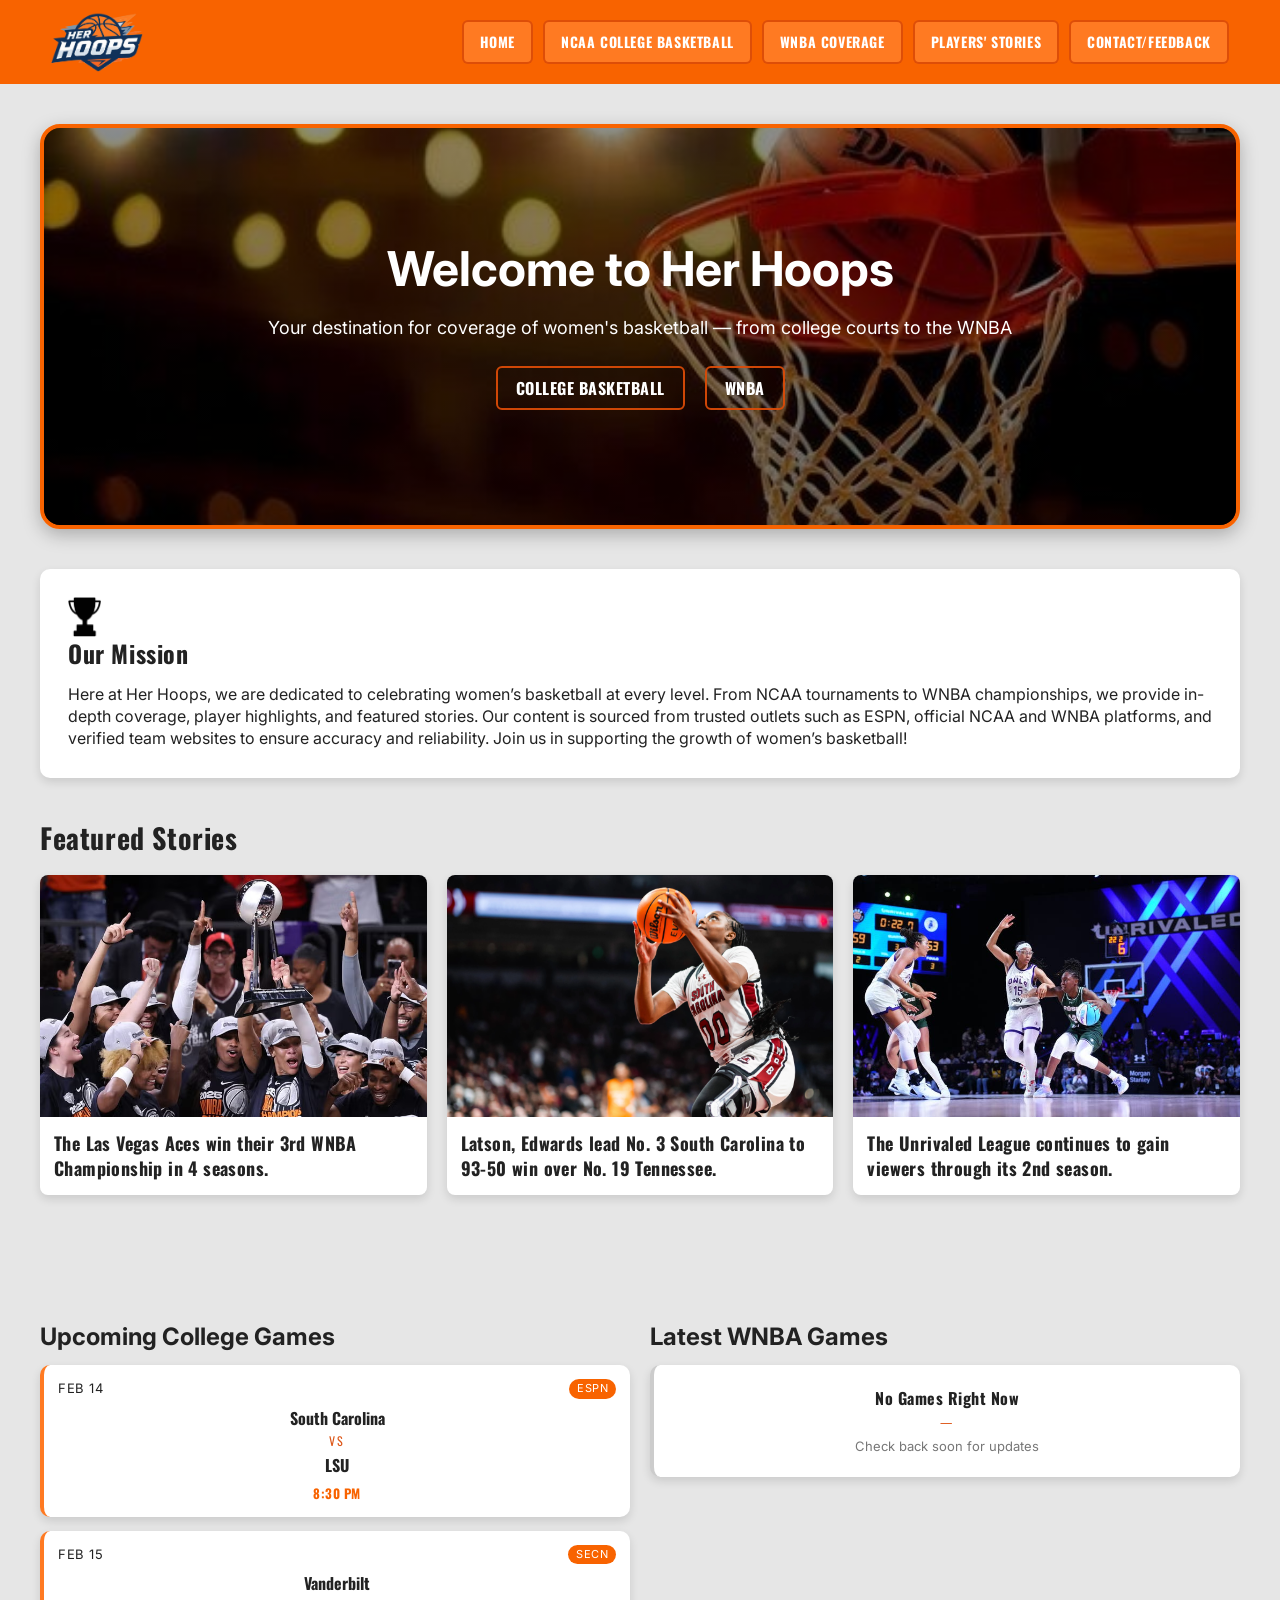
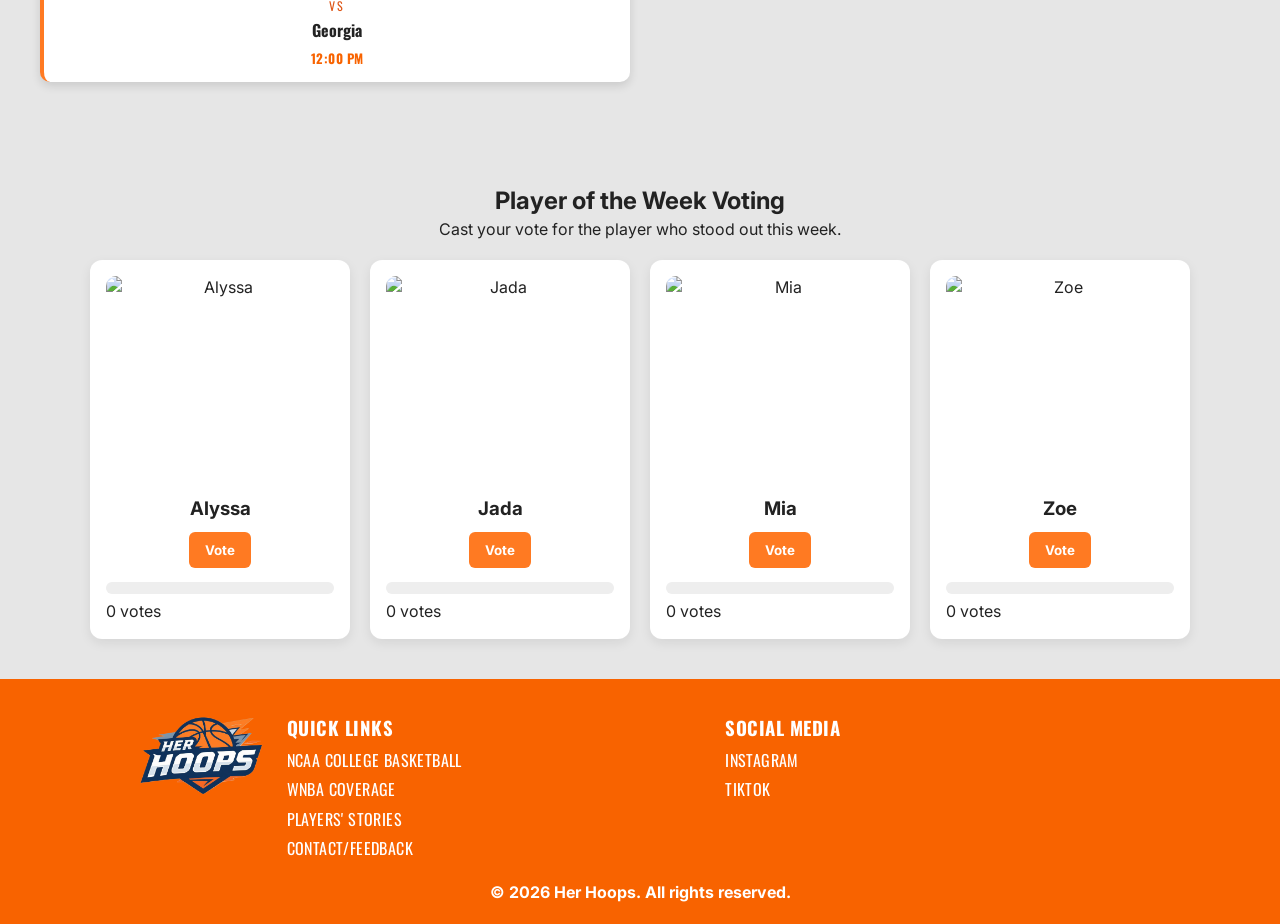
==== index.html @ 9f26d89b "Update index.html" ====
<!DOCTYPE html> 
<html lang="en">
<head>
<meta charset="UTF-8">
<meta name="viewport" content="width=device-width, initial-scale=1.0">
<title>Her Hoops</title>
<link rel="stylesheet" href="stylesheet.css">
<link rel="stylesheet" href="base.css">
<style>
    .index-hero {
  background: url("images/defaultbanner.jpg") no-repeat center/cover;
  height: clamp(380px, 45vh, 550px);
  display: flex;
  justify-content: center;
  align-items: center;
  text-align: center;
  color: white;
  position: relative;
  overflow: hidden;
}

.index-hero::before {
  content: "";
  position: absolute;
  inset: 0;
  background: linear-gradient(180deg, rgba(0,0,0,0.45) 0%, rgba(0,0,0,0.55) 100%);
  z-index: 0;
}
.index-hero-content { 
  position: relative;
  z-index: 1; 
  padding: 0 clamp(12px, 5vw, 40px); 
}
.index-hero h1 {
  font-size: clamp(28px, 4vw, 48px); 
  margin-bottom: 12px; 
}
.index-hero p { 
  margin-bottom: 18px; 
  font-size: clamp(14px, 1.6vw, 18px); 
}
.index-hero-btn {
  text-decoration: none;
  padding: 10px 18px;
  margin: 8px;
  border-radius: 6px;
  color: white;
  font-weight: bold;
  border: 2px solid var(--brand-dark);
  display: inline-block;
  transition: 0.25s ease;
}
.index-hero-btn:hover,
.index-hero-btn:focus {
  background: white;
  color: var(--brand);
}
</style>
</head>

<body>

<!-- NAVBAR -->
<header>
    <div class="logo">
        <a href="index.html">
    <img src="images/logo.png" alt="Her Hoops Logo">
        </a>
</div>
    <nav>
        <a href="#">Home</a>
        <a href="NCAACollegeBasketball.html">NCAA College Basketball</a>
        <a href="WNBACoverage.html">WNBA Coverage</a>
        <a href="PlayersStories.html">Players' Stories</a>
        <a href="Contact.html">Contact/Feedback</a>
    </nav>
</header>

<!-- HERO -->
<section class="index-hero">
    <div class="index-hero-content">
        <h1>Welcome to Her Hoops</h1>
        <p>Your destination for coverage of women's basketball — from college courts to the WNBA</p>
        <a href="NCAACollegeBasketball.html" class="hero-btn">College Basketball</a>
        <a href="WNBACoverage.html" class="hero-btn">WNBA</a>
    </div>
</section>

<!-- MISSION -->
<section class="mission">
    <h2><img src="images/trophy.png" style="height: 40px; width: auto; vertical-align: middle; margin-right: 8px;">Our Mission</h2>
    <p>
        Here at Her Hoops, we are dedicated to celebrating women’s basketball at every level. From NCAA tournaments to WNBA 
        championships, we provide in-depth coverage, player highlights, and featured stories. Our content is sourced from 
        trusted outlets such as ESPN, official NCAA and WNBA platforms, and verified team websites to ensure accuracy and 
        reliability. Join us in supporting the growth of women’s basketball!
    </p>
</section>

<!-- FEATURED STORIES -->
<section class="featured">
  <h2>Featured Stories</h2>

  <div class="cards">
    <a href="https://www.espn.com/wnba/story/_/id/46556964/las-vegas-aces-sweep-phoenix-mercury-4-games-win-2025-wnba-championship" class="card-link">
      <div class="card">
        <img src="images/aces.avif" alt="Las Vegas Aces Basketball Team">
        <h3>The Las Vegas Aces win their 3rd WNBA Championship in 4 seasons.</h3>
      </div>
    </a>

    <a href="https://gamecocksonline.com/news/2026/02/08/latson-edwards-lead-no-3-south-carolina-to-93-50-win-over-no-19-tennessee/" class="card-link">
      <div class="card">
        <img src="images/taniya.webp" alt="Ta'Niya Latson">
        <h3>Latson, Edwards lead No. 3 South Carolina to 93-50 win over No. 19 Tennessee.</h3>
      </div>
    </a>

    <a href="https://www.unrivaled.basketball/news/unrivaled-numbers-in-season-2-2xxhf3n3q35f" class="card-link">
      <div class="card">
        <img src="images/unrivaled.jpeg" alt="Unrivaled League">
        <h3>The Unrivaled League continues to gain viewers through its 2nd season.</h3>
      </div>
    </a>
  </div>
</section>
<br><br>
<!-- GAMES -->
<section class="games">
    <div>
  <h2>Upcoming College Games</h2>

  <div class="upcoming-mini-grid">

    <div class="mini-game-card">
      <div class="mini-top">
        <span>Feb 14</span>
        <span class="mini-network">ESPN</span>
      </div>

      <div class="mini-matchup">
        <div class="mini-team">South Carolina</div>
        <div class="mini-vs">VS</div>
        <div class="mini-team">LSU</div>
      </div>

      <div class="mini-time">8:30 PM</div>
    </div>

    <div class="mini-game-card">
      <div class="mini-top">
        <span>Feb 15</span>
        <span class="mini-network">SECN</span>
      </div>

      <div class="mini-matchup">
        <div class="mini-team">Vanderbilt</div>
        <div class="mini-vs">VS</div>
        <div class="mini-team">Georgia</div>
      </div>

      <div class="mini-time">12:00 PM</div>
    </div>

  </div>
</div>

    <div>
  <h2>Latest WNBA Games</h2>

  <div class="upcoming-mini-grid">

    <div class="mini-game-card empty">
      <div class="mini-matchup">
        <div class="mini-team">No Games Right Now</div>
        <div class="mini-vs">—</div>
        <div class="mini-subtext">Check back soon for updates</div>
      </div>
    </div>

  </div>
</div>
</section>
    <br>
<section class="player-vote-section">
  <h2>Player of the Week Voting</h2>
  <p>Cast your vote for the player who stood out this week.</p>

  <div class="player-grid" id="playerGrid">
    <div class="player-card" data-player="Alyssa">
      <img src="images/player1.jpg" alt="Alyssa">
      <h3>Alyssa</h3>
      <button class="vote-btn">Vote</button>
      <div class="results">
        <div class="bar"><div class="fill" id="bar-Alyssa"></div></div>
        <span id="count-Alyssa">0 votes</span>
      </div>
    </div>

    <div class="player-card" data-player="Jada">
      <img src="images/player2.jpg" alt="Jada">
      <h3>Jada</h3>
      <button class="vote-btn">Vote</button>
      <div class="results">
        <div class="bar"><div class="fill" id="bar-Jada"></div></div>
        <span id="count-Jada">0 votes</span>
      </div>
    </div>

    <div class="player-card" data-player="Mia">
      <img src="images/player3.jpg" alt="Mia">
      <h3>Mia</h3>
      <button class="vote-btn">Vote</button>
      <div class="results">
        <div class="bar"><div class="fill" id="bar-Mia"></div></div>
        <span id="count-Mia">0 votes</span>
      </div>
    </div>

    <div class="player-card" data-player="Zoe">
      <img src="images/player4.jpg" alt="Zoe">
      <h3>Zoe</h3>
      <button class="vote-btn">Vote</button>
      <div class="results">
        <div class="bar"><div class="fill" id="bar-Zoe"></div></div>
        <span id="count-Zoe">0 votes</span>
      </div>
    </div>
  </div>

  <p id="voteMessage"></p>
</section>
  <!-- Footer -->
<footer>
    <div class="footer-container">
        <div class="footer-logo">
      <img src="images/logo.png" alt="Her Hoops Logo">
    </div>
        <div class="footer-column">
    <h3>Quick Links</h3>
    <p><a href="NCAACollegeBasketball.html">NCAA College Basketball</a></p>
    <p><a href="WNBACoverage.html">WNBA Coverage</a></p>
    <p><a href="PlayersStories.html">Players' Stories</a></p>
    <p><a href="Contact.html">Contact/Feedback</a></p>
    </div>
        <div class="footer-column">
    <h3>Social Media</h3>
    <p><a href="https://www.instagram.com">Instagram</a></p>
    <p><a href="https://www.tiktok.com">TikTok</a></p>
</div>
    </div>

    <div class="copyright">
        © 2026 Her Hoops. All rights reserved.
    </div>
</footer>
    <script>
  const votes = {
    Alyssa: 0,
    Jada: 0,
    Mia: 0,
    Zoe: 0
  };

  const storageKey = "herHoopsVote";
  const voteMessage = document.getElementById("voteMessage");

  function updateResults() {
    const totalVotes = Object.values(votes).reduce((sum, value) => sum + value, 0);

    for (const player in votes) {
      const countEl = document.getElementById(`count-${player}`);
      const barEl = document.getElementById(`bar-${player}`);
      const playerVotes = votes[player];
      const percent = totalVotes === 0 ? 0 : (playerVotes / totalVotes) * 100;

      countEl.textContent = `${playerVotes} vote${playerVotes !== 1 ? "s" : ""}`;
      barEl.style.width = `${percent}%`;
    }
  }

  function loadSavedVote() {
    const savedVote = localStorage.getItem(storageKey);
    if (savedVote && votes.hasOwnProperty(savedVote)) {
      votes[savedVote] = 1;
      document.querySelectorAll(".vote-btn").forEach(btn => {
        btn.disabled = true;
        btn.textContent = "Voted";
      });
      voteMessage.textContent = `You already voted for ${savedVote}.`;
    }
    updateResults();
  }

  document.querySelectorAll(".player-card").forEach(card => {
    const player = card.dataset.player;
    const button = card.querySelector(".vote-btn");

    button.addEventListener("click", () => {
      if (localStorage.getItem(storageKey)) {
        voteMessage.textContent = "You have already voted.";
        return;
      }

      votes[player] += 1;
      localStorage.setItem(storageKey, player);

      document.querySelectorAll(".vote-btn").forEach(btn => {
        btn.disabled = true;
        btn.textContent = "Voted";
      });

      voteMessage.textContent = `Thanks for voting for ${player}!`;
      updateResults();
    });
  });

  loadSavedVote();
</script>
</body>
</html>
---- stylesheet.css ----
/* Index Hero */
.hero {
  background: url("images/homepage banner.jpg") no-repeat center / cover;
  min-height: clamp(280px, 45vh, 550px);
  display: flex;
  justify-content: center;
  align-items: center;
  text-align: center;
  color: white;
  position: relative;
  overflow: hidden;
  margin-top: 12px;
  border-radius: 0 0 24px 24px;
  width: 100%;
}

.hero::before {
  content: "";
  position: absolute;
  inset: 0;
  background: linear-gradient(
    180deg,
    rgba(0, 0, 0, 0.45) 0%,
    rgba(0, 0, 0, 0.55) 100%
  );
  z-index: 0;
}

.hero-content {
  position: relative;
  z-index: 1;
  padding: 0 clamp(16px, 5vw, 40px);
  max-width: 800px;
  width: 100%;
}

.hero h1 {
  font-size: clamp(28px, 5vw, 48px);
  margin-bottom: 12px;
  line-height: 1.1;
  overflow-wrap: anywhere;
  font-family: 'Oswald', Arial, sans-serif;
  text-transform: uppercase;
  letter-spacing: 1px;
}

.hero p {
  margin-bottom: 18px;
  font-size: clamp(14px, 2vw, 18px);
  overflow-wrap: anywhere;
}

.hero-btn {
  text-decoration: none;
  padding: 12px 18px;
  min-height: 44px;
  margin: 8px;
  border-radius: 6px;
  color: white;
  font-weight: bold;
  border: 2px solid var(--brand-dark);
  display: inline-flex;
  align-items: center;
  justify-content: center;
  transition: 0.25s ease;
  max-width: 100%;
  font-family: 'Oswald', Arial, sans-serif;
  text-transform: uppercase;
  letter-spacing: 0.5px;
  line-height: 1;
}

.hero-btn:hover,
.hero-btn:focus {
  background: white;
  color: var(--brand);
}

/* Page containers */
main,
.mission,
.featured,
.games {
  width: min(100% - 32px, var(--max-width));
  margin: 40px auto;
}

/* Mission */
.mission {
  background: #fff;
  padding: 28px;
  border-radius: var(--radius);
  box-shadow: var(--card-shadow);
  min-width: 0;
}

.mission h2 {
  margin-bottom: 12px;
  font-size: 24px;
  overflow-wrap: anywhere;
  font-family: 'Oswald', Arial, sans-serif;
  letter-spacing: 0.6px;
}

/* Featured cards */
.featured h2 {
  margin-bottom: 18px;
  font-size: 28px;
  overflow-wrap: anywhere;
  font-family: 'Oswald', Arial, sans-serif;
  letter-spacing: 0.6px;
}

.cards {
  display: grid;
  grid-template-columns: repeat(3, minmax(0, 1fr));
  gap: 20px;
  width: 100%;
}

.card-link {
  text-decoration: none;
  color: inherit;
  display: block;
}

.card {
  background: #fff;
  box-shadow: var(--card-shadow);
  border-radius: 8px;
  overflow: hidden;
  transition: transform 0.18s ease, box-shadow 0.18s ease;
  min-width: 0;
  cursor: pointer;
  height: 100%;
}

.card-link:hover .card,
.card-link:focus-visible .card,
.card:focus-within,
.card:hover {
  transform: translateY(-6px);
  box-shadow: 0 8px 22px rgba(0, 0, 0, 0.12);
}

.card img {
  width: 100%;
  aspect-ratio: 16 / 10;
  object-fit: cover;
  display: block;
}

.card h3 {
  padding: 14px;
  font-size: 18px;
  line-height: 1.4;
  overflow-wrap: anywhere;
  font-family: 'Oswald', Arial, sans-serif;
  letter-spacing: 0.4px;
}

/* Games */
.games {
  display: grid;
  grid-template-columns: repeat(2, minmax(0, 1fr));
  gap: 20px;
}

.games > div {
  min-width: 0;
}

.game-box {
  background: #fff;
  padding: 18px;
  box-shadow: var(--card-shadow);
  border-radius: 8px;
  min-width: 0;
}

.game-box p {
  margin-bottom: 12px;
  overflow-wrap: anywhere;
}


/* Upcoming games */
.upcoming-mini-grid {
  display: grid;
  gap: 14px;
  margin-top: 12px;
}

.mini-game-card {
  background: white;
  border-radius: 10px;
  padding: 14px;
  box-shadow: var(--card-shadow);
  border-left: 4px solid var(--accent);
}

.mini-top {
  display: flex;
  justify-content: space-between;
  font-size: 13px;
  margin-bottom: 8px;
  font-family: 'Oswald', Arial, sans-serif;
  letter-spacing: 0.5px;
  text-transform: uppercase;
}

.mini-network {
  background: var(--brand);
  color: white;
  padding: 2px 8px;
  border-radius: 999px;
  font-size: 11px;
}

.mini-matchup {
  text-align: center;
  margin: 8px 0;
}

.mini-team {
  font-family: 'Oswald', Arial, sans-serif;
  font-size: 16px;
  font-weight: 700;
}

.mini-vs {
  font-family: 'Oswald', Arial, sans-serif;
  font-size: 12px;
  letter-spacing: 2px;
  margin: 4px 0;
  color: var(--brand-dark);
}

.mini-time {
  text-align: center;
  font-weight: 700;
  font-size: 13px;
  color: var(--brand);
  font-family: 'Oswald', Arial, sans-serif;
  letter-spacing: 0.5px;
}

/* Empty Box */
.empty {
  text-align: center;
  border-left: 4px solid #ccc;
}

.empty .mini-team {
  font-size: 16px;
  font-family: 'Oswald', Arial, sans-serif;
  letter-spacing: 0.5px;
}

.mini-subtext {
  font-size: 13px;
  color: #777;
  margin-top: 6px;
  font-family: 'Inter', Arial, sans-serif;
}

.player-vote-section {
  width: min(100% - 32px, 1100px);
  margin: 40px auto;
  text-align: center;
}

.player-grid {
  display: grid;
  grid-template-columns: repeat(auto-fit, minmax(220px, 1fr));
  gap: 20px;
  margin-top: 20px;
}

.player-card {
  background: white;
  border-radius: 12px;
  padding: 16px;
  box-shadow: 0 4px 12px rgba(0,0,0,0.08);
}

.player-card img {
  width: 100%;
  height: 220px;
  object-fit: cover;
  border-radius: 10px;
}

.vote-btn {
  margin-top: 10px;
  padding: 10px 16px;
  border: none;
  border-radius: 6px;
  background: var(--accent, #d61f69);
  color: white;
  font-weight: bold;
  cursor: pointer;
}

.vote-btn:hover {
  opacity: 0.9;
}

.results {
  margin-top: 14px;
  text-align: left;
}

.bar {
  width: 100%;
  height: 12px;
  background: #eee;
  border-radius: 999px;
  overflow: hidden;
  margin-bottom: 6px;
}

.fill {
  height: 100%;
  width: 0%;
  background: var(--brand, #111);
  border-radius: 999px;
  transition: width 0.3s ease;
}

#voteMessage {
  margin-top: 16px;
  font-weight: bold;
} 
/* Contact/Feedback Page */
.contact-wrapper {
  background: #e6e6e6;
  padding: 40px 20px 80px;
  width: 100%;
}

.contact-grid {
  max-width: 1100px;
  margin: auto;
  display: grid;
  grid-template-columns: 2fr 1fr;
  gap: 30px;
  width: 100%;
}

.contact-card {
  background: white;
  padding: 20px;
  border-radius: 10px;
  box-shadow: 0 6px 18px rgba(0, 0, 0, 0.15);
  min-width: 0;
}

.contact-card h2,
.contact-card h3 {
  margin-bottom: 10px;
  overflow-wrap: anywhere;
  font-family: 'Oswald', Arial, sans-serif;
  letter-spacing: 0.5px;
}

.sub-text {
  margin-bottom: 20px;
  color: #555;
}

.contact-card form {
  display: flex;
  flex-direction: column;
}

.contact-card label {
  margin-top: 10px;
  font-weight: 600;
}

.contact-card input,
.contact-card textarea {
  margin-top: 5px;
  padding: 12px;
  border-radius: 6px;
  border: none;
  background: #ddd;
  font-size: 16px;
  width: 100%;
  max-width: 100%;
}

.contact-card textarea {
  height: 80px;
  resize: vertical;
}

.send-btn {
  margin-top: 20px;
  padding: 12px;
  border: none;
  border-radius: 8px;
  background: var(--accent);
  color: white;
  font-weight: bold;
  cursor: pointer;
  min-height: 44px;
  font-family: 'Oswald', Arial, sans-serif;
  text-transform: uppercase;
  letter-spacing: 0.5px;
  line-height: 1;
}

.send-btn:hover {
  background: var(--brand-dark);
}

.contact-side {
  display: flex;
  flex-direction: column;
  gap: 20px;
  min-width: 0;
}

.social-item {
  display: flex;
  align-items: center;
  gap: 12px;
  margin-top: 10px;
  font-size: 16px;
  min-width: 0;
}

.social-item i {
  font-size: 22px;
  color: var(--brand);
}

.social-link {
  text-decoration: none;
  color: #333;
  font-weight: 600;
  overflow-wrap: anywhere;
}

.social-link:visited {
  color: #333;
}

.social-link:hover {
  color: var(--brand);
  text-decoration: underline;
}

.social-link:active {
  color: var(--brand-dark);
}

/* Tables */
table {
  width: 100%;
  border-collapse: collapse;
}

thead th {
  text-align: left;
  padding: 14px 12px;
  font-size: 0.98rem;
  border-bottom: 2px solid #eee;
  overflow-wrap: anywhere;
  font-family: 'Oswald', Arial, sans-serif;
  letter-spacing: 0.4px;
  text-transform: uppercase;
}

tbody td {
  padding: 14px 12px;
  border-bottom: 1px solid #eee;
  vertical-align: top;
  overflow-wrap: anywhere;
}

/* Responsive */
@media (max-width: 900px) {
  .cards {
    grid-template-columns: repeat(2, minmax(0, 1fr));
  }

  .games {
    grid-template-columns: 1fr;
  }

  .contact-grid {
    grid-template-columns: 1fr;
  }

  .footer-container {
    align-items: center;
  }
}

@media (max-width: 720px) {
  .cards {
    grid-template-columns: 1fr;
  }

  .hero {
    min-height: 320px;
  }

  .hero-btn {
    width: 100%;
    margin: 6px 0;
  }
}

@media (max-width: 520px) {
  main,
  .mission,
  .featured,
  .games {
    width: min(100% - 20px, var(--max-width));
  }

  .hero h1 {
    font-size: 1.9rem;
  }

  .hero p {
    font-size: 0.98rem;
  }

  .contact-wrapper {
    padding: 24px 12px 60px;
  }

  .contact-card {
    padding: 16px;
  }

  .tabs-wrap {
    width: min(100% - 20px, var(--max-width));
  }

  .tabs {
    flex-wrap: wrap;
  }

  .tab {
    flex: 1 1 120px;
    text-align: center;
  }

  table,
  thead,
  tbody,
  tr,
  th,
  td {
    display: block;
    width: 100%;
  }

  thead {
    display: none;
  }

  tbody tr {
    background: #f9f9f9;
    border-radius: 12px;
    padding: 12px;
    margin-bottom: 12px;
    box-shadow: 0 2px 8px rgba(0, 0, 0, 0.06);
  }

  tbody td {
    border: 0;
    padding: 8px 0;
    display: flex;
    justify-content: space-between;
    gap: 12px;
  }

  tbody td::before {
    content: attr(data-label);
    font-weight: 700;
    color: #555;
    flex: 0 0 auto;
  }
}
---- base.css ----
/* Fonts */
@import url('https://fonts.googleapis.com/css2?family=Inter:wght@400;500;600;700;800&family=Oswald:wght@400;500;600;700&display=swap');

/* Root variables (colors, spacing, etc.) */
:root {
  --bg: #e6e6e6;
  --brand: #f86300;
  --accent: #ff7a22;
  --brand-dark: #db4b07ef;
  --card-shadow: 0 4px 10px rgba(0, 0, 0, 0.12);
  --max-width: 1200px;
  --page-padding: 20px;
  --radius: 10px;
  --text-color: #222;
}

* {
  box-sizing: border-box;
  margin: 0;
  padding: 0;
  font-family: 'Inter', Arial, Helvetica, sans-serif;
}

html,
body {
  width: 100%;
  max-width: 100%;
  min-height: 100%;
  overflow-x: hidden;
}

body {
  background-color: var(--bg);
  color: var(--text-color);
  line-height: 1.4;
}

img {
  max-width: 100%;
  height: auto;
  display: block;
}

a,
button {
  -webkit-tap-highlight-color: transparent;
}

/* NAVBAR */
header {
  background-color: var(--brand);
  display: flex;
  justify-content: space-between;
  align-items: center;
  gap: 16px;
  padding: 12px clamp(16px, 4vw, 60px);
  flex-wrap: wrap;
  width: 100%;
}

.logo img {
  height: 60px;
}

nav {
  display: flex;
  flex-wrap: wrap;
  gap: 10px;
}

nav a,
.nav-btn {
  text-decoration: none;
  padding: 12px 16px;
  min-height: 44px;
  display: inline-flex;
  align-items: center;
  justify-content: center;
  border-radius: 6px;

  background: var(--accent);
  color: white;

  font-size: clamp(14px, 1vw, 16px);
  font-weight: 700;
  white-space: nowrap;

  border: 2px solid var(--brand-dark);

  font-family: 'Oswald', Arial, sans-serif;
  text-transform: uppercase;
  letter-spacing: 0.6px;
  line-height: 1;
}

nav a:hover,
nav a:focus {
  background: white;
  color: var(--brand);
  box-shadow: 0 2px 6px rgba(0, 0, 0, 0.12);
}

main,
section {
  width: min(100% - 32px, var(--max-width));
  margin: 40px auto;
}

/* Apply to hero sections */
.index-hero,
.ncaa-hero,
.stories-hero,
.WNBA-hero,
.contact-hero,
.hero {
  border: 4px solid var(--brand);
  border-radius: 20px;
  overflow: hidden;
  box-shadow: 0 6px 18px rgba(0,0,0,0.25);
}

/* FOOTER */
footer {
  background: var(--brand);
  color: white;
  padding: 36px 20px 20px;
  margin-top: auto;
  width: 100%;
}

.footer-container {
  display: flex;
  justify-content: space-between;
  gap: 24px;
  flex-wrap: wrap;
  max-width: 1000px;
  margin: 0 auto;
}

.footer-logo img {
  height: 80px;
}

.footer-columns {
  display: flex;
  gap: 30px;
  flex-wrap: wrap;
}

.footer-column {
  min-width: 200px;
  flex: 1 1 180px;
}

footer h3 {
  margin-bottom: 8px;
  font-family: 'Oswald', Arial, sans-serif;
  text-transform: uppercase;
  letter-spacing: 0.5px;
}

footer p {
  margin-bottom: 6px;
}

footer a {
  color: white;
  text-decoration: none;
  font-family: 'Oswald', Arial, sans-serif;
  text-transform: uppercase;
  letter-spacing: 0.4px;
}

footer a:hover {
  text-decoration: underline;
}

.copyright {
  text-align: center;
  font-weight: 700;
  margin-top: 15px;
}

/* RESPONSIVE */

@media (max-width: 720px) {
  header {
    flex-direction: column;
    align-items: center;
  }

  nav {
    width: 100%;
    flex-direction: column;
  }

  nav a {
    width: 100%;
    text-align: center;
  }

  .footer-container {
    flex-direction: column;
    align-items: center;
    text-align: center;
  }

  .footer-columns {
    flex-direction: column;
    align-items: center;
  }
}
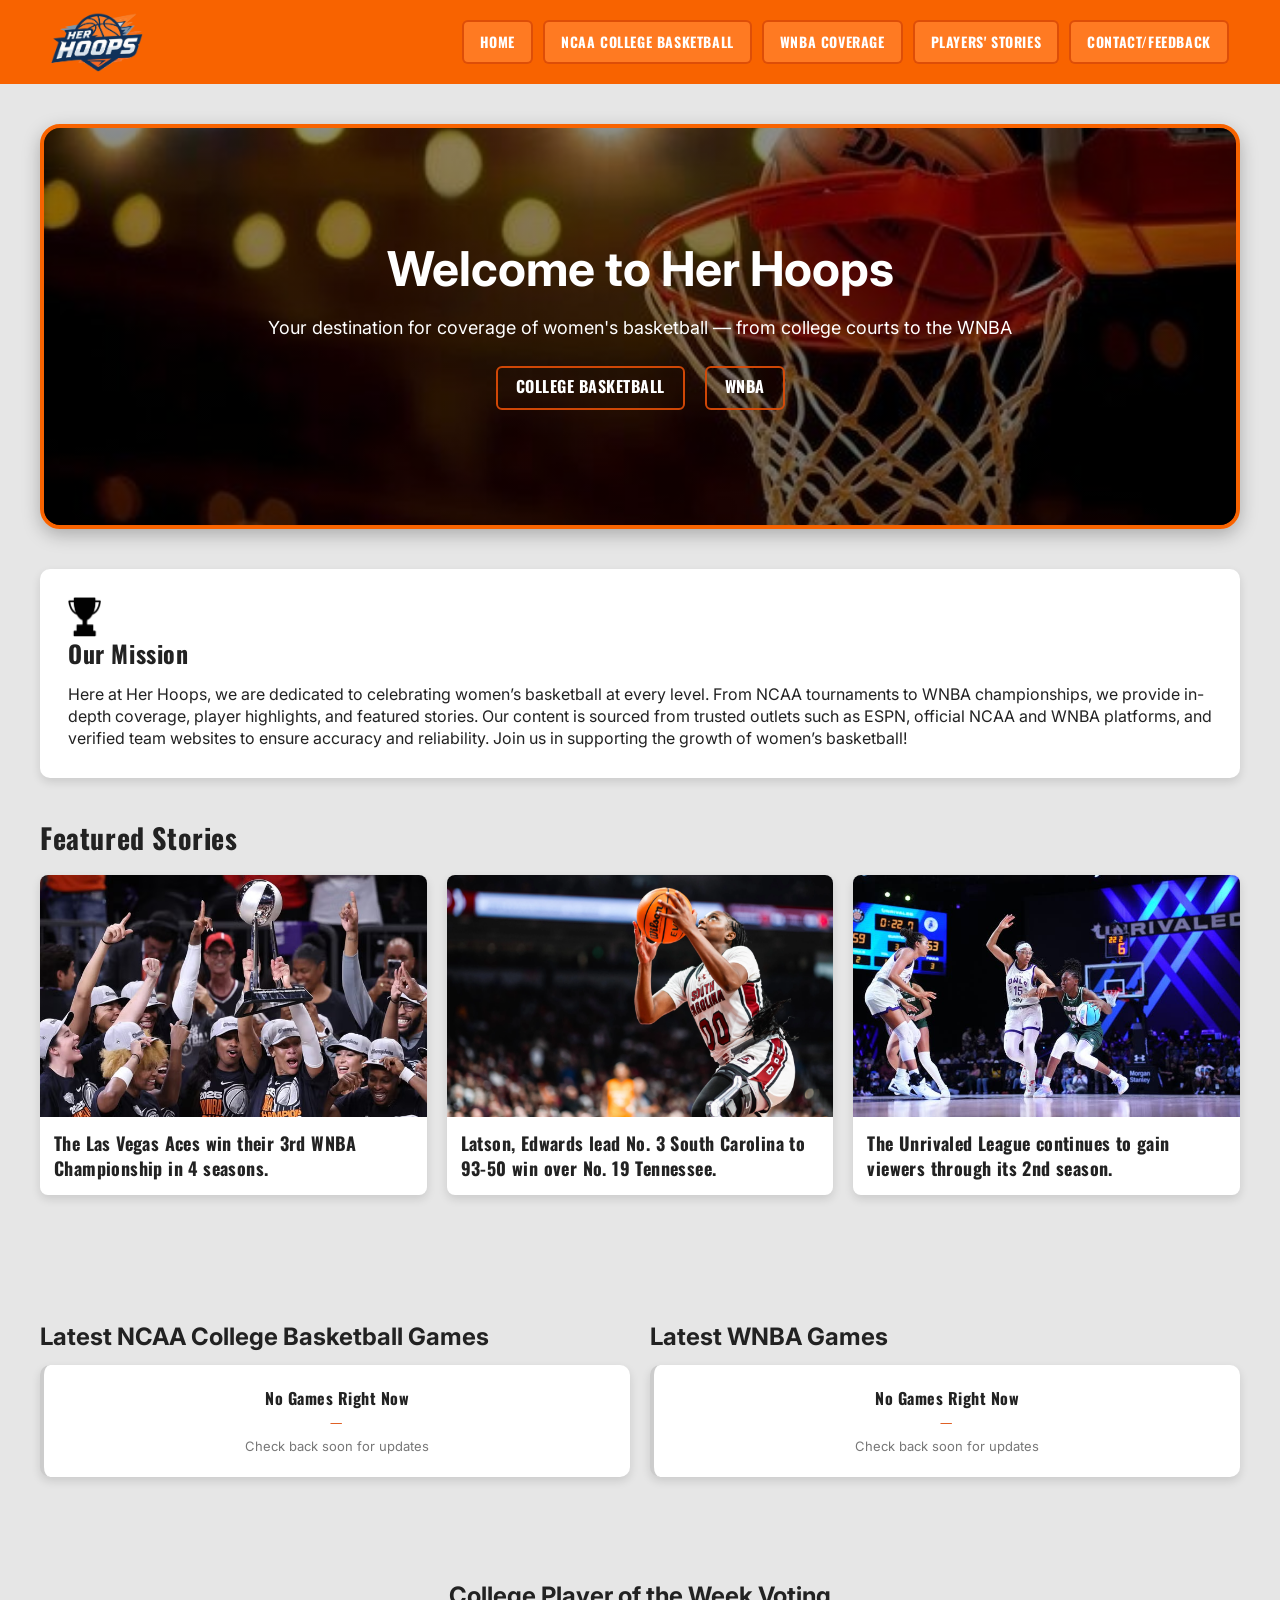
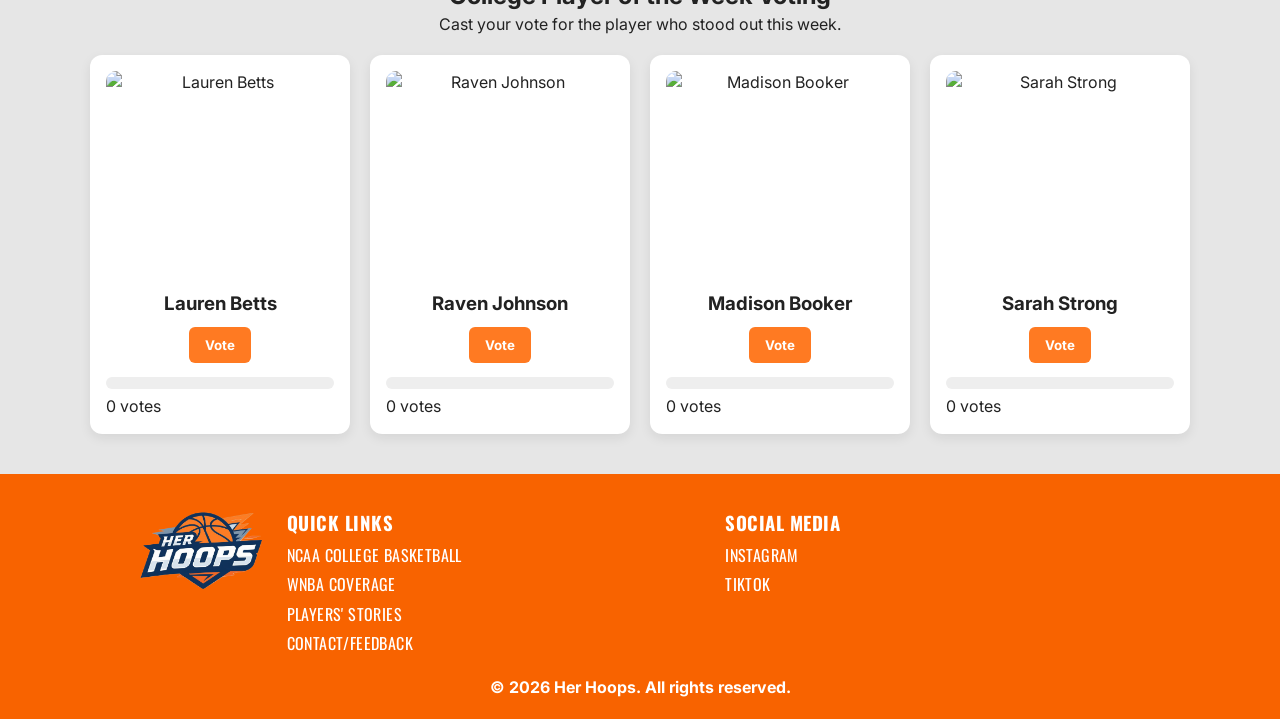
==== commit 1e970ee2: "Update index.html" ====
--- a/index.html
+++ b/index.html
@@ -1,4 +1,4 @@
-<!DOCTYPE html> 
+<!DOCTYPE html>
 <html lang="en">
 <head>
 <meta charset="UTF-8">
@@ -7,54 +7,66 @@
 <link rel="stylesheet" href="stylesheet.css">
 <link rel="stylesheet" href="base.css">
 <style>
-    .index-hero {
-  background: url("images/defaultbanner.jpg") no-repeat center/cover;
-  height: clamp(380px, 45vh, 550px);
-  display: flex;
-  justify-content: center;
-  align-items: center;
-  text-align: center;
-  color: white;
-  position: relative;
-  overflow: hidden;
-}
-
-.index-hero::before {
-  content: "";
-  position: absolute;
-  inset: 0;
-  background: linear-gradient(180deg, rgba(0,0,0,0.45) 0%, rgba(0,0,0,0.55) 100%);
-  z-index: 0;
-}
-.index-hero-content { 
-  position: relative;
-  z-index: 1; 
-  padding: 0 clamp(12px, 5vw, 40px); 
-}
-.index-hero h1 {
-  font-size: clamp(28px, 4vw, 48px); 
-  margin-bottom: 12px; 
-}
-.index-hero p { 
-  margin-bottom: 18px; 
-  font-size: clamp(14px, 1.6vw, 18px); 
-}
-.index-hero-btn {
-  text-decoration: none;
-  padding: 10px 18px;
-  margin: 8px;
-  border-radius: 6px;
-  color: white;
-  font-weight: bold;
-  border: 2px solid var(--brand-dark);
-  display: inline-block;
-  transition: 0.25s ease;
-}
-.index-hero-btn:hover,
-.index-hero-btn:focus {
-  background: white;
-  color: var(--brand);
-}
+  .index-hero {
+    background: url("images/defaultbanner.jpg") no-repeat center/cover;
+    height: clamp(380px, 45vh, 550px);
+    display: flex;
+    justify-content: center;
+    align-items: center;
+    text-align: center;
+    color: white;
+    position: relative;
+    overflow: hidden;
+  }
+
+  .index-hero::before {
+    content: "";
+    position: absolute;
+    inset: 0;
+    background: linear-gradient(180deg, rgba(0,0,0,0.45) 0%, rgba(0,0,0,0.55) 100%);
+    z-index: 0;
+  }
+
+  .index-hero-content {
+    position: relative;
+    z-index: 1;
+    padding: 0 clamp(12px, 5vw, 40px);
+  }
+
+  .index-hero h1 {
+    font-size: clamp(28px, 4vw, 48px);
+    margin-bottom: 12px;
+  }
+
+  .index-hero p {
+    margin-bottom: 18px;
+    font-size: clamp(14px, 1.6vw, 18px);
+  }
+
+  .hero-btn {
+    text-decoration: none;
+    padding: 10px 18px;
+    margin: 8px;
+    border-radius: 6px;
+    color: white;
+    font-weight: bold;
+    border: 2px solid var(--brand-dark);
+    display: inline-block;
+    transition: 0.25s ease;
+  }
+
+  .hero-btn:hover,
+  .hero-btn:focus {
+    background: white;
+    color: var(--brand);
+  }
+
+  .mission-icon {
+    height: 40px;
+    width: auto;
+    vertical-align: middle;
+    margin-right: 8px;
+  }
 </style>
 </head>
 
@@ -62,39 +74,42 @@
 
 <!-- NAVBAR -->
 <header>
-    <div class="logo">
-        <a href="index.html">
-    <img src="images/logo.png" alt="Her Hoops Logo">
-        </a>
-</div>
-    <nav>
-        <a href="#">Home</a>
-        <a href="NCAACollegeBasketball.html">NCAA College Basketball</a>
-        <a href="WNBACoverage.html">WNBA Coverage</a>
-        <a href="PlayersStories.html">Players' Stories</a>
-        <a href="Contact.html">Contact/Feedback</a>
-    </nav>
+  <div class="logo">
+    <a href="index.html">
+      <img src="images/logo.png" alt="Her Hoops Logo">
+    </a>
+  </div>
+  <nav>
+    <a href="index.html">Home</a>
+    <a href="NCAACollegeBasketball.html">NCAA College Basketball</a>
+    <a href="WNBACoverage.html">WNBA Coverage</a>
+    <a href="PlayersStories.html">Players' Stories</a>
+    <a href="Contact.html">Contact/Feedback</a>
+  </nav>
 </header>
 
 <!-- HERO -->
 <section class="index-hero">
-    <div class="index-hero-content">
-        <h1>Welcome to Her Hoops</h1>
-        <p>Your destination for coverage of women's basketball — from college courts to the WNBA</p>
-        <a href="NCAACollegeBasketball.html" class="hero-btn">College Basketball</a>
-        <a href="WNBACoverage.html" class="hero-btn">WNBA</a>
-    </div>
+  <div class="index-hero-content">
+    <h1>Welcome to Her Hoops</h1>
+    <p>Your destination for coverage of women's basketball — from college courts to the WNBA</p>
+    <a href="NCAACollegeBasketball.html" class="hero-btn">College Basketball</a>
+    <a href="WNBACoverage.html" class="hero-btn">WNBA</a>
+  </div>
 </section>
 
 <!-- MISSION -->
 <section class="mission">
-    <h2><img src="images/trophy.png" style="height: 40px; width: auto; vertical-align: middle; margin-right: 8px;">Our Mission</h2>
-    <p>
-        Here at Her Hoops, we are dedicated to celebrating women’s basketball at every level. From NCAA tournaments to WNBA 
-        championships, we provide in-depth coverage, player highlights, and featured stories. Our content is sourced from 
-        trusted outlets such as ESPN, official NCAA and WNBA platforms, and verified team websites to ensure accuracy and 
-        reliability. Join us in supporting the growth of women’s basketball!
-    </p>
+  <h2>
+    <img src="images/trophy.png" alt="Trophy icon" class="mission-icon">
+    Our Mission
+  </h2>
+  <p>
+    Here at Her Hoops, we are dedicated to celebrating women’s basketball at every level. From NCAA tournaments to WNBA
+    championships, we provide in-depth coverage, player highlights, and featured stories. Our content is sourced from
+    trusted outlets such as ESPN, official NCAA and WNBA platforms, and verified team websites to ensure accuracy and
+    reliability. Join us in supporting the growth of women’s basketball!
+  </p>
 </section>
 
 <!-- FEATURED STORIES -->
@@ -124,171 +139,168 @@
     </a>
   </div>
 </section>
+
 <br><br>
+
 <!-- GAMES -->
 <section class="games">
-    <div>
-  <h2>Upcoming College Games</h2>
-
-  <div class="upcoming-mini-grid">
-
-    <div class="mini-game-card">
-      <div class="mini-top">
-        <span>Feb 14</span>
-        <span class="mini-network">ESPN</span>
-      </div>
-
-      <div class="mini-matchup">
-        <div class="mini-team">South Carolina</div>
-        <div class="mini-vs">VS</div>
-        <div class="mini-team">LSU</div>
-      </div>
-
-      <div class="mini-time">8:30 PM</div>
-    </div>
-
-    <div class="mini-game-card">
-      <div class="mini-top">
-        <span>Feb 15</span>
-        <span class="mini-network">SECN</span>
-      </div>
-
-      <div class="mini-matchup">
-        <div class="mini-team">Vanderbilt</div>
-        <div class="mini-vs">VS</div>
-        <div class="mini-team">Georgia</div>
-      </div>
-
-      <div class="mini-time">12:00 PM</div>
-    </div>
-
-  </div>
-</div>
-
-    <div>
-  <h2>Latest WNBA Games</h2>
-
-  <div class="upcoming-mini-grid">
-
-    <div class="mini-game-card empty">
-      <div class="mini-matchup">
-        <div class="mini-team">No Games Right Now</div>
-        <div class="mini-vs">—</div>
-        <div class="mini-subtext">Check back soon for updates</div>
-      </div>
-    </div>
-
-  </div>
-</div>
-</section>
-    <br>
+  <div>
+    <h2>Latest NCAA College Basketball Games</h2>
+
+    <div class="upcoming-mini-grid">
+      <div class="mini-game-card empty">
+        <div class="mini-matchup">
+          <div class="mini-team">No Games Right Now</div>
+          <div class="mini-vs">—</div>
+          <div class="mini-subtext">Check back soon for updates</div>
+        </div>
+      </div>
+    </div>
+  </div>
+
+  <div>
+    <h2>Latest WNBA Games</h2>
+
+    <div class="upcoming-mini-grid">
+      <div class="mini-game-card empty">
+        <div class="mini-matchup">
+          <div class="mini-team">No Games Right Now</div>
+          <div class="mini-vs">—</div>
+          <div class="mini-subtext">Check back soon for updates</div>
+        </div>
+      </div>
+    </div>
+  </div>
+</section>
+
+<br>
+
+<!-- PLAYER VOTE -->
 <section class="player-vote-section">
-  <h2>Player of the Week Voting</h2>
+  <h2>College Player of the Week Voting</h2>
   <p>Cast your vote for the player who stood out this week.</p>
 
   <div class="player-grid" id="playerGrid">
-    <div class="player-card" data-player="Alyssa">
-      <img src="images/player1.jpg" alt="Alyssa">
-      <h3>Alyssa</h3>
+    <div class="player-card" data-player="Lauren Betts" data-key="lauren-betts">
+      <img src="images/laurenbetts.png" alt="Lauren Betts">
+      <h3>Lauren Betts</h3>
       <button class="vote-btn">Vote</button>
       <div class="results">
-        <div class="bar"><div class="fill" id="bar-Alyssa"></div></div>
-        <span id="count-Alyssa">0 votes</span>
-      </div>
-    </div>
-
-    <div class="player-card" data-player="Jada">
-      <img src="images/player2.jpg" alt="Jada">
-      <h3>Jada</h3>
+        <div class="bar"><div class="fill" id="bar-lauren-betts"></div></div>
+        <span id="count-lauren-betts">0 votes</span>
+      </div>
+    </div>
+
+    <div class="player-card" data-player="Raven Johnson" data-key="raven-johnson">
+      <img src="images/ravenjohnson.png" alt="Raven Johnson">
+      <h3>Raven Johnson</h3>
       <button class="vote-btn">Vote</button>
       <div class="results">
-        <div class="bar"><div class="fill" id="bar-Jada"></div></div>
-        <span id="count-Jada">0 votes</span>
-      </div>
-    </div>
-
-    <div class="player-card" data-player="Mia">
-      <img src="images/player3.jpg" alt="Mia">
-      <h3>Mia</h3>
+        <div class="bar"><div class="fill" id="bar-raven-johnson"></div></div>
+        <span id="count-raven-johnson">0 votes</span>
+      </div>
+    </div>
+
+    <div class="player-card" data-player="Madison Booker" data-key="madison-booker">
+      <img src="images/madisonbooker.png" alt="Madison Booker">
+      <h3>Madison Booker</h3>
       <button class="vote-btn">Vote</button>
       <div class="results">
-        <div class="bar"><div class="fill" id="bar-Mia"></div></div>
-        <span id="count-Mia">0 votes</span>
-      </div>
-    </div>
-
-    <div class="player-card" data-player="Zoe">
-      <img src="images/player4.jpg" alt="Zoe">
-      <h3>Zoe</h3>
+        <div class="bar"><div class="fill" id="bar-madison-booker"></div></div>
+        <span id="count-madison-booker">0 votes</span>
+      </div>
+    </div>
+
+    <div class="player-card" data-player="Sarah Strong" data-key="sarah-strong">
+      <img src="images/sarahstrong.png" alt="Sarah Strong">
+      <h3>Sarah Strong</h3>
       <button class="vote-btn">Vote</button>
       <div class="results">
-        <div class="bar"><div class="fill" id="bar-Zoe"></div></div>
-        <span id="count-Zoe">0 votes</span>
+        <div class="bar"><div class="fill" id="bar-sarah-strong"></div></div>
+        <span id="count-sarah-strong">0 votes</span>
       </div>
     </div>
   </div>
 
   <p id="voteMessage"></p>
 </section>
-  <!-- Footer -->
+
+<!-- FOOTER -->
 <footer>
-    <div class="footer-container">
-        <div class="footer-logo">
+  <div class="footer-container">
+    <div class="footer-logo">
       <img src="images/logo.png" alt="Her Hoops Logo">
     </div>
-        <div class="footer-column">
-    <h3>Quick Links</h3>
-    <p><a href="NCAACollegeBasketball.html">NCAA College Basketball</a></p>
-    <p><a href="WNBACoverage.html">WNBA Coverage</a></p>
-    <p><a href="PlayersStories.html">Players' Stories</a></p>
-    <p><a href="Contact.html">Contact/Feedback</a></p>
-    </div>
-        <div class="footer-column">
-    <h3>Social Media</h3>
-    <p><a href="https://www.instagram.com">Instagram</a></p>
-    <p><a href="https://www.tiktok.com">TikTok</a></p>
-</div>
-    </div>
-
-    <div class="copyright">
-        © 2026 Her Hoops. All rights reserved.
-    </div>
+
+    <div class="footer-column">
+      <h3>Quick Links</h3>
+      <p><a href="NCAACollegeBasketball.html">NCAA College Basketball</a></p>
+      <p><a href="WNBACoverage.html">WNBA Coverage</a></p>
+      <p><a href="PlayersStories.html">Players' Stories</a></p>
+      <p><a href="Contact.html">Contact/Feedback</a></p>
+    </div>
+
+    <div class="footer-column">
+      <h3>Social Media</h3>
+      <p><a href="https://www.instagram.com">Instagram</a></p>
+      <p><a href="https://www.tiktok.com">TikTok</a></p>
+    </div>
+  </div>
+
+  <div class="copyright">
+    © 2026 Her Hoops. All rights reserved.
+  </div>
 </footer>
-    <script>
+
+<script>
   const votes = {
-    Alyssa: 0,
-    Jada: 0,
-    Mia: 0,
-    Zoe: 0
+    "Lauren Betts": 0,
+    "Raven Johnson": 0,
+    "Madison Booker": 0,
+    "Sarah Strong": 0
   };
 
   const storageKey = "herHoopsVote";
   const voteMessage = document.getElementById("voteMessage");
 
+  function slugify(name) {
+    return name.toLowerCase().replace(/\s+/g, "-");
+  }
+
   function updateResults() {
     const totalVotes = Object.values(votes).reduce((sum, value) => sum + value, 0);
 
     for (const player in votes) {
-      const countEl = document.getElementById(`count-${player}`);
-      const barEl = document.getElementById(`bar-${player}`);
+      const key = slugify(player);
+      const countEl = document.getElementById(`count-${key}`);
+      const barEl = document.getElementById(`bar-${key}`);
       const playerVotes = votes[player];
       const percent = totalVotes === 0 ? 0 : (playerVotes / totalVotes) * 100;
 
-      countEl.textContent = `${playerVotes} vote${playerVotes !== 1 ? "s" : ""}`;
-      barEl.style.width = `${percent}%`;
+      if (countEl) {
+        countEl.textContent = `${playerVotes} vote${playerVotes !== 1 ? "s" : ""}`;
+      }
+
+      if (barEl) {
+        barEl.style.width = `${percent}%`;
+      }
     }
   }
 
   function loadSavedVote() {
     const savedVote = localStorage.getItem(storageKey);
+
     if (savedVote && votes.hasOwnProperty(savedVote)) {
       votes[savedVote] = 1;
+
       document.querySelectorAll(".vote-btn").forEach(btn => {
         btn.disabled = true;
         btn.textContent = "Voted";
       });
+
       voteMessage.textContent = `You already voted for ${savedVote}.`;
     }
+
     updateResults();
   }
 
@@ -319,4 +331,3 @@
 </script>
 </body>
 </html>
-
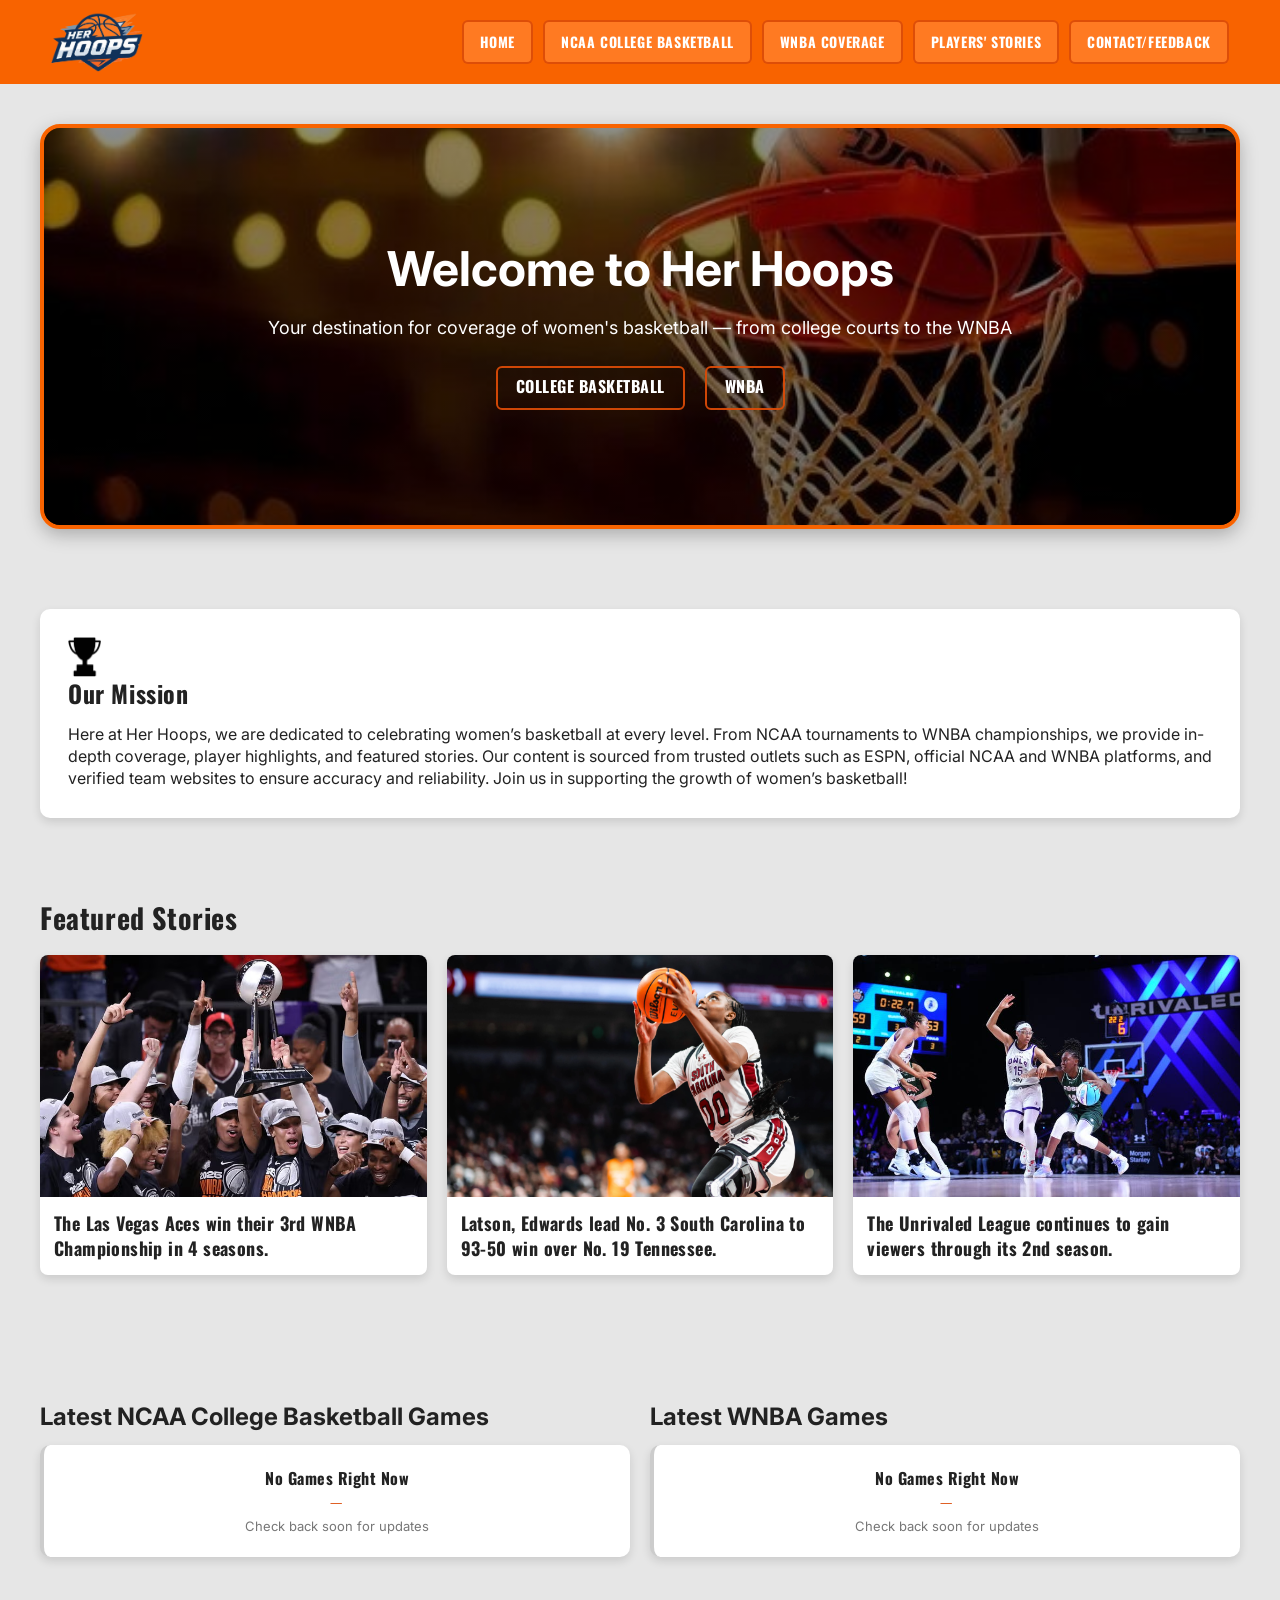
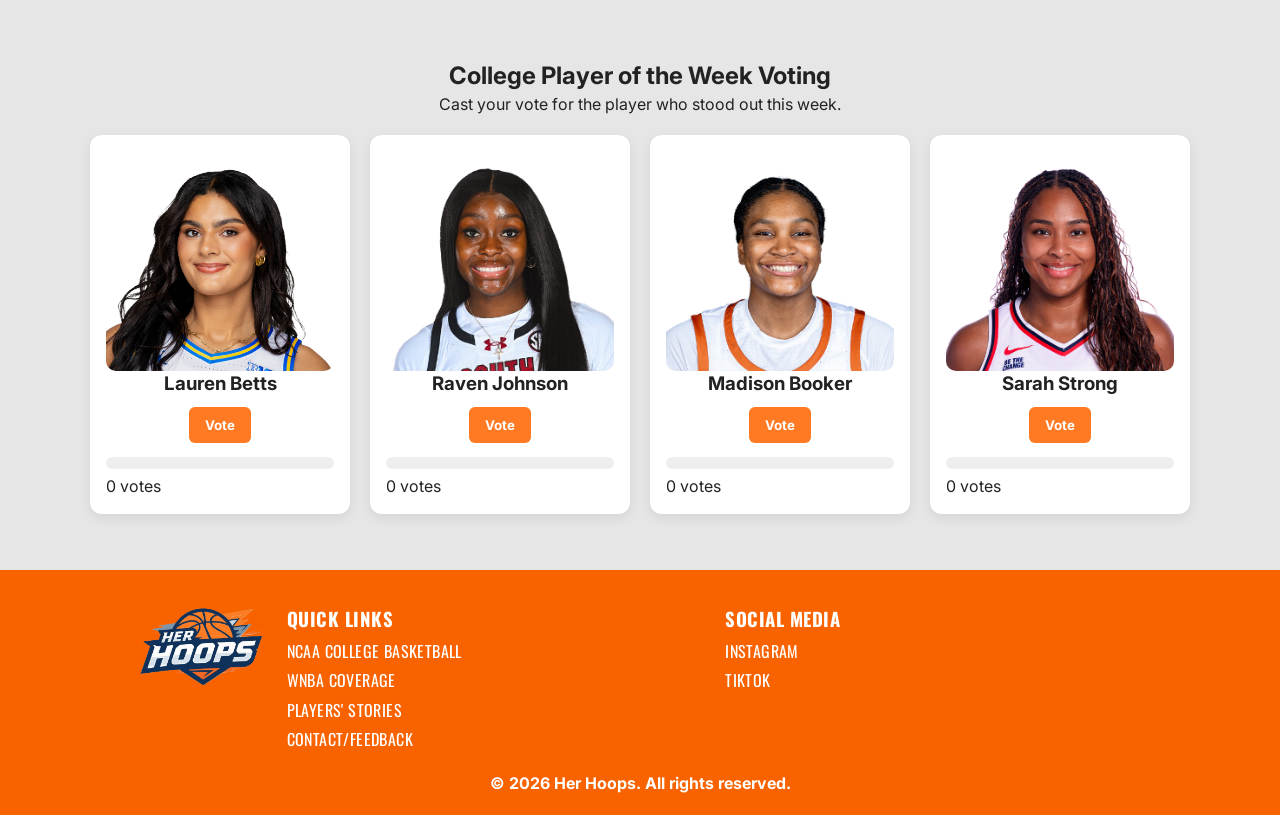
==== commit 936a3180: "Update index.html" ====
--- a/index.html
+++ b/index.html
@@ -75,12 +75,12 @@
 <!-- NAVBAR -->
 <header>
   <div class="logo">
-    <a href="index.html">
+    <a href="#">
       <img src="images/logo.png" alt="Her Hoops Logo">
     </a>
   </div>
   <nav>
-    <a href="index.html">Home</a>
+    <a href="#">Home</a>
     <a href="NCAACollegeBasketball.html">NCAA College Basketball</a>
     <a href="WNBACoverage.html">WNBA Coverage</a>
     <a href="PlayersStories.html">Players' Stories</a>
--- a/base.css
+++ b/base.css
@@ -1,7 +1,7 @@
 /* Fonts */
 @import url('https://fonts.googleapis.com/css2?family=Inter:wght@400;500;600;700;800&family=Oswald:wght@400;500;600;700&display=swap');
 
-/* Root variables (colors, spacing, etc.) */
+/* Root variables */
 :root {
   --bg: #e6e6e6;
   --brand: #f86300;
@@ -21,6 +21,7 @@
   font-family: 'Inter', Arial, Helvetica, sans-serif;
 }
 
+
 html,
 body {
   width: 100%;
@@ -33,6 +34,15 @@
   background-color: var(--bg);
   color: var(--text-color);
   line-height: 1.4;
+
+  display: flex;
+  flex-direction: column;
+  min-height: 100vh;
+}
+
+
+main {
+  flex: 1;
 }
 
 img {
@@ -106,7 +116,7 @@
   margin: 40px auto;
 }
 
-/* Apply to hero sections */
+/* Hero borders */
 .index-hero,
 .ncaa-hero,
 .stories-hero,
@@ -182,7 +192,6 @@
 }
 
 /* RESPONSIVE */
-
 @media (max-width: 720px) {
   header {
     flex-direction: column;
@@ -209,4 +218,4 @@
     flex-direction: column;
     align-items: center;
   }
-}+}
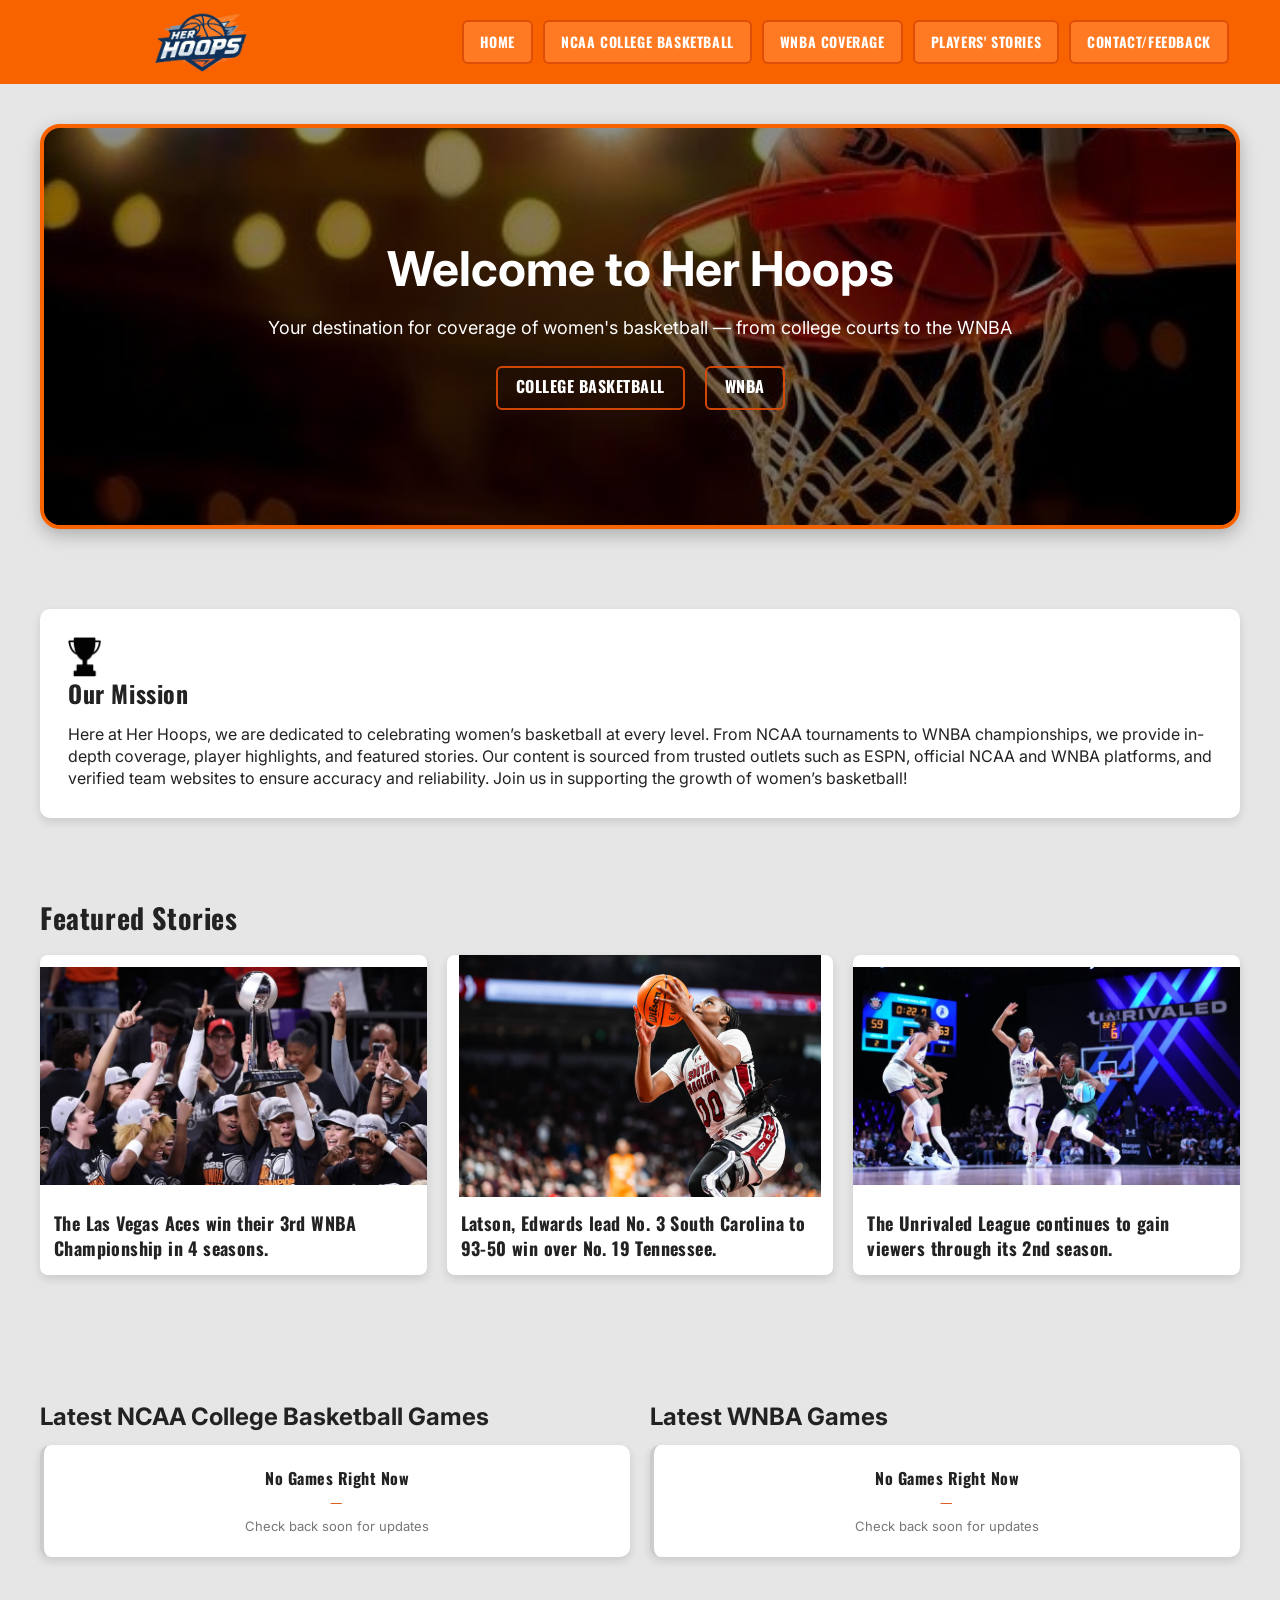
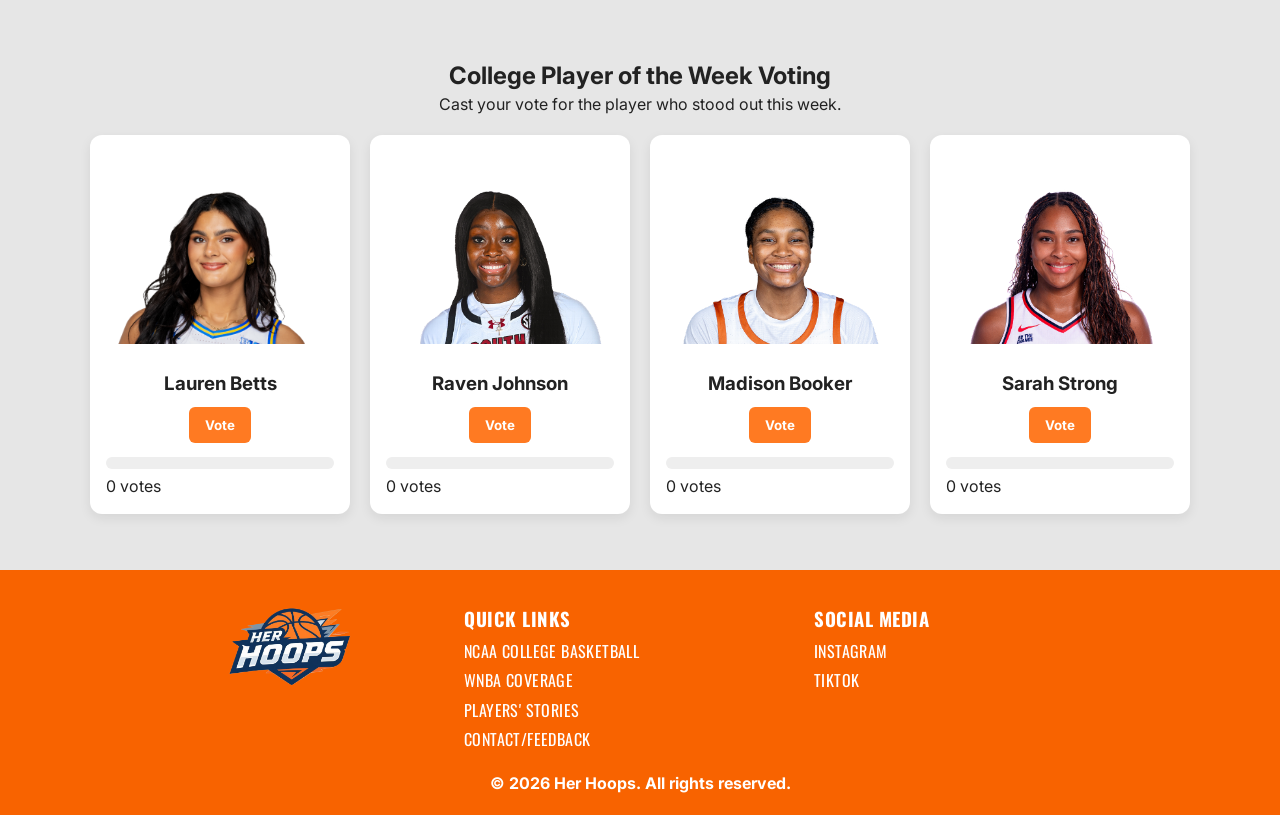
==== commit 964a9761: "Update index.html" ====
--- a/index.html
+++ b/index.html
@@ -76,7 +76,7 @@
 <header>
   <div class="logo">
     <a href="#">
-      <img src="images/logo.png" alt="Her Hoops Logo">
+      <img src="images/logo.png" alt="Her Hoops Logo" width="300" height="200" style="object-fit: contain;">
     </a>
   </div>
   <nav>
@@ -101,7 +101,7 @@
 <!-- MISSION -->
 <section class="mission">
   <h2>
-    <img src="images/trophy.png" alt="Trophy icon" class="mission-icon">
+    <img src="images/trophy.png" alt="Trophy icon" class="mission-icon" width="300" height="200" style="object-fit: contain;">
     Our Mission
   </h2>
   <p>
@@ -119,21 +119,21 @@
   <div class="cards">
     <a href="https://www.espn.com/wnba/story/_/id/46556964/las-vegas-aces-sweep-phoenix-mercury-4-games-win-2025-wnba-championship" class="card-link">
       <div class="card">
-        <img src="images/aces.avif" alt="Las Vegas Aces Basketball Team">
+        <img src="images/aces.avif" alt="Las Vegas Aces Basketball Team" width="300" height="200" style="object-fit: contain;">
         <h3>The Las Vegas Aces win their 3rd WNBA Championship in 4 seasons.</h3>
       </div>
     </a>
 
     <a href="https://gamecocksonline.com/news/2026/02/08/latson-edwards-lead-no-3-south-carolina-to-93-50-win-over-no-19-tennessee/" class="card-link">
       <div class="card">
-        <img src="images/taniya.webp" alt="Ta'Niya Latson">
+        <img src="images/taniya.webp" alt="Ta'Niya Latson" width="300" height="200" style="object-fit: contain;">
         <h3>Latson, Edwards lead No. 3 South Carolina to 93-50 win over No. 19 Tennessee.</h3>
       </div>
     </a>
 
     <a href="https://www.unrivaled.basketball/news/unrivaled-numbers-in-season-2-2xxhf3n3q35f" class="card-link">
       <div class="card">
-        <img src="images/unrivaled.jpeg" alt="Unrivaled League">
+        <img src="images/unrivaled.jpeg" alt="Chelsea Gray guarded by Allisha Gray" width="300" height="200" style="object-fit: contain;">
         <h3>The Unrivaled League continues to gain viewers through its 2nd season.</h3>
       </div>
     </a>
@@ -182,7 +182,7 @@
 
   <div class="player-grid" id="playerGrid">
     <div class="player-card" data-player="Lauren Betts" data-key="lauren-betts">
-      <img src="images/laurenbetts.png" alt="Lauren Betts">
+      <img src="images/laurenbetts.png" alt="Lauren Betts Headshot" width="300" height="200" style="object-fit: contain;">
       <h3>Lauren Betts</h3>
       <button class="vote-btn">Vote</button>
       <div class="results">
@@ -192,7 +192,7 @@
     </div>
 
     <div class="player-card" data-player="Raven Johnson" data-key="raven-johnson">
-      <img src="images/ravenjohnson.png" alt="Raven Johnson">
+      <img src="images/ravenjohnson.png" alt="Raven Johnson Headshot" width="300" height="200" style="object-fit: contain;">
       <h3>Raven Johnson</h3>
       <button class="vote-btn">Vote</button>
       <div class="results">
@@ -202,7 +202,7 @@
     </div>
 
     <div class="player-card" data-player="Madison Booker" data-key="madison-booker">
-      <img src="images/madisonbooker.png" alt="Madison Booker">
+      <img src="images/madisonbooker.png" alt="Madison Booker Headshot" width="300" height="200" style="object-fit: contain;">
       <h3>Madison Booker</h3>
       <button class="vote-btn">Vote</button>
       <div class="results">
@@ -212,7 +212,7 @@
     </div>
 
     <div class="player-card" data-player="Sarah Strong" data-key="sarah-strong">
-      <img src="images/sarahstrong.png" alt="Sarah Strong">
+      <img src="images/sarahstrong.png" alt="Sarah Strong Headshot" width="300" height="200" style="object-fit: contain;">
       <h3>Sarah Strong</h3>
       <button class="vote-btn">Vote</button>
       <div class="results">
@@ -229,7 +229,7 @@
 <footer>
   <div class="footer-container">
     <div class="footer-logo">
-      <img src="images/logo.png" alt="Her Hoops Logo">
+      <img src="images/logo.png" alt="Her Hoops Logo" width="300" height="200" style="object-fit: contain;">
     </div>
 
     <div class="footer-column">
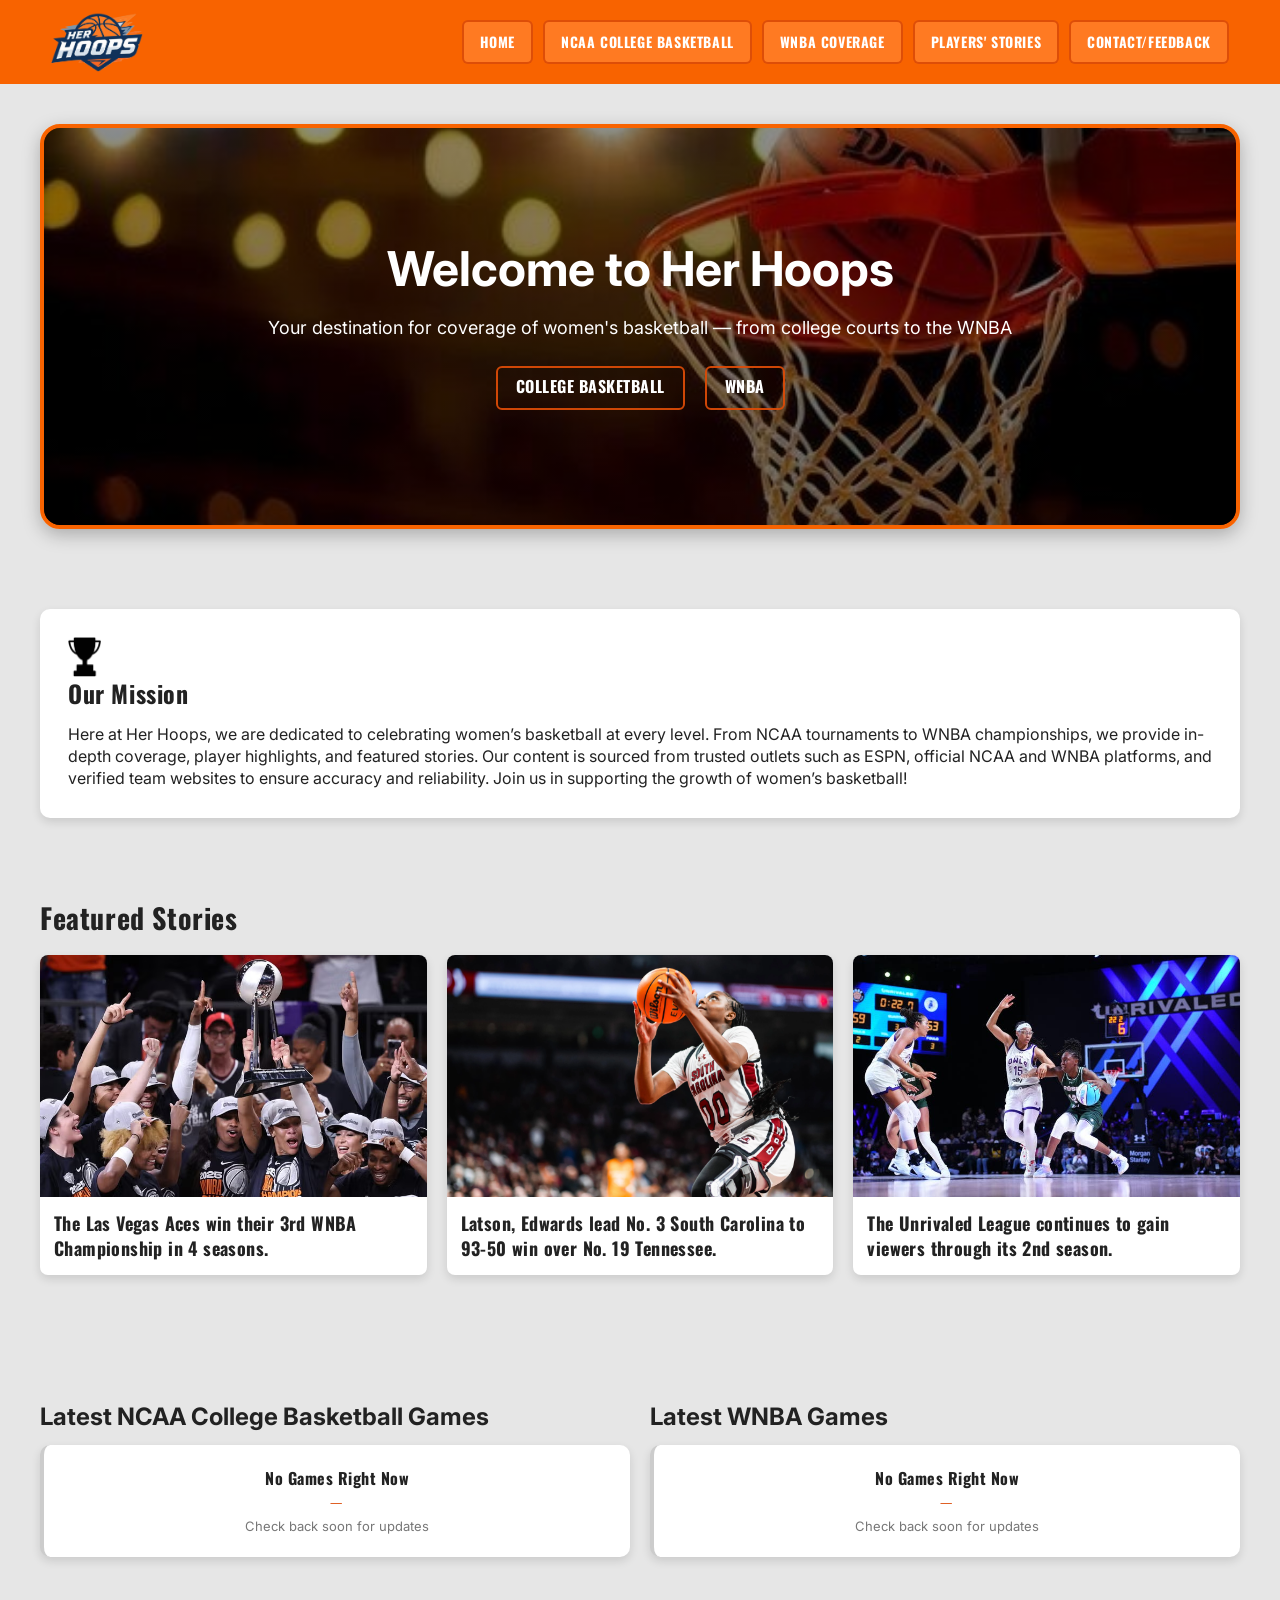
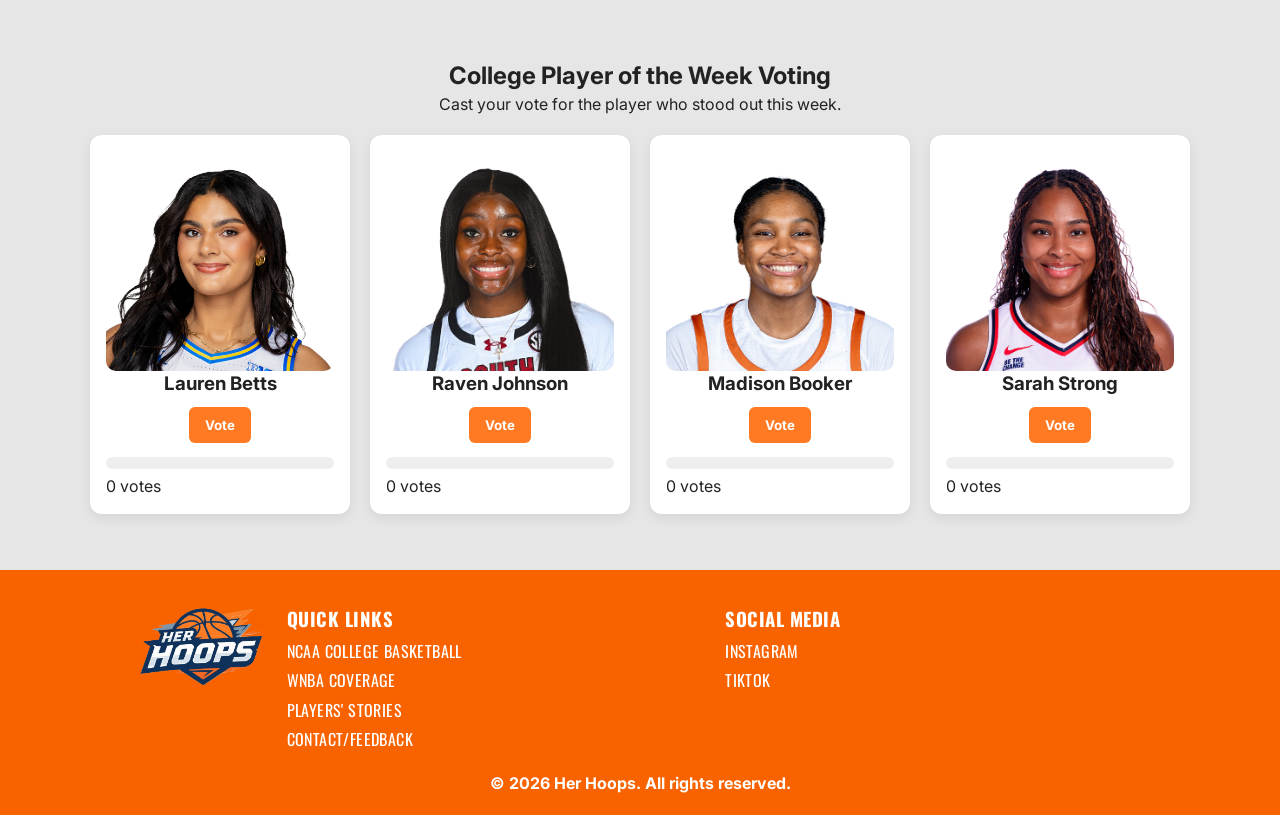
==== commit b831c013: "Update index.html" ====
--- a/index.html
+++ b/index.html
@@ -76,7 +76,7 @@
 <header>
   <div class="logo">
     <a href="#">
-      <img src="images/logo.png" alt="Her Hoops Logo" width="300" height="200" style="object-fit: contain;">
+      <img src="images/logo.png" alt="Her Hoops Logo">
     </a>
   </div>
   <nav>
@@ -119,21 +119,21 @@
   <div class="cards">
     <a href="https://www.espn.com/wnba/story/_/id/46556964/las-vegas-aces-sweep-phoenix-mercury-4-games-win-2025-wnba-championship" class="card-link">
       <div class="card">
-        <img src="images/aces.avif" alt="Las Vegas Aces Basketball Team" width="300" height="200" style="object-fit: contain;">
+        <img src="images/aces.avif" alt="Las Vegas Aces Basketball Team">
         <h3>The Las Vegas Aces win their 3rd WNBA Championship in 4 seasons.</h3>
       </div>
     </a>
 
     <a href="https://gamecocksonline.com/news/2026/02/08/latson-edwards-lead-no-3-south-carolina-to-93-50-win-over-no-19-tennessee/" class="card-link">
       <div class="card">
-        <img src="images/taniya.webp" alt="Ta'Niya Latson" width="300" height="200" style="object-fit: contain;">
+        <img src="images/taniya.webp" alt="Ta'Niya Latson">
         <h3>Latson, Edwards lead No. 3 South Carolina to 93-50 win over No. 19 Tennessee.</h3>
       </div>
     </a>
 
     <a href="https://www.unrivaled.basketball/news/unrivaled-numbers-in-season-2-2xxhf3n3q35f" class="card-link">
       <div class="card">
-        <img src="images/unrivaled.jpeg" alt="Chelsea Gray guarded by Allisha Gray" width="300" height="200" style="object-fit: contain;">
+        <img src="images/unrivaled.jpeg" alt="Chelsea Gray guarded by Allisha Gray">
         <h3>The Unrivaled League continues to gain viewers through its 2nd season.</h3>
       </div>
     </a>
@@ -182,7 +182,7 @@
 
   <div class="player-grid" id="playerGrid">
     <div class="player-card" data-player="Lauren Betts" data-key="lauren-betts">
-      <img src="images/laurenbetts.png" alt="Lauren Betts Headshot" width="300" height="200" style="object-fit: contain;">
+      <img src="images/laurenbetts.png" alt="Lauren Betts Headshot">
       <h3>Lauren Betts</h3>
       <button class="vote-btn">Vote</button>
       <div class="results">
@@ -192,7 +192,7 @@
     </div>
 
     <div class="player-card" data-player="Raven Johnson" data-key="raven-johnson">
-      <img src="images/ravenjohnson.png" alt="Raven Johnson Headshot" width="300" height="200" style="object-fit: contain;">
+      <img src="images/ravenjohnson.png" alt="Raven Johnson Headshot">
       <h3>Raven Johnson</h3>
       <button class="vote-btn">Vote</button>
       <div class="results">
@@ -202,7 +202,7 @@
     </div>
 
     <div class="player-card" data-player="Madison Booker" data-key="madison-booker">
-      <img src="images/madisonbooker.png" alt="Madison Booker Headshot" width="300" height="200" style="object-fit: contain;">
+      <img src="images/madisonbooker.png" alt="Madison Booker Headshot">
       <h3>Madison Booker</h3>
       <button class="vote-btn">Vote</button>
       <div class="results">
@@ -212,7 +212,7 @@
     </div>
 
     <div class="player-card" data-player="Sarah Strong" data-key="sarah-strong">
-      <img src="images/sarahstrong.png" alt="Sarah Strong Headshot" width="300" height="200" style="object-fit: contain;">
+      <img src="images/sarahstrong.png" alt="Sarah Strong Headshot">
       <h3>Sarah Strong</h3>
       <button class="vote-btn">Vote</button>
       <div class="results">
@@ -229,7 +229,7 @@
 <footer>
   <div class="footer-container">
     <div class="footer-logo">
-      <img src="images/logo.png" alt="Her Hoops Logo" width="300" height="200" style="object-fit: contain;">
+      <img src="images/logo.png" alt="Her Hoops Logo">
     </div>
 
     <div class="footer-column">
